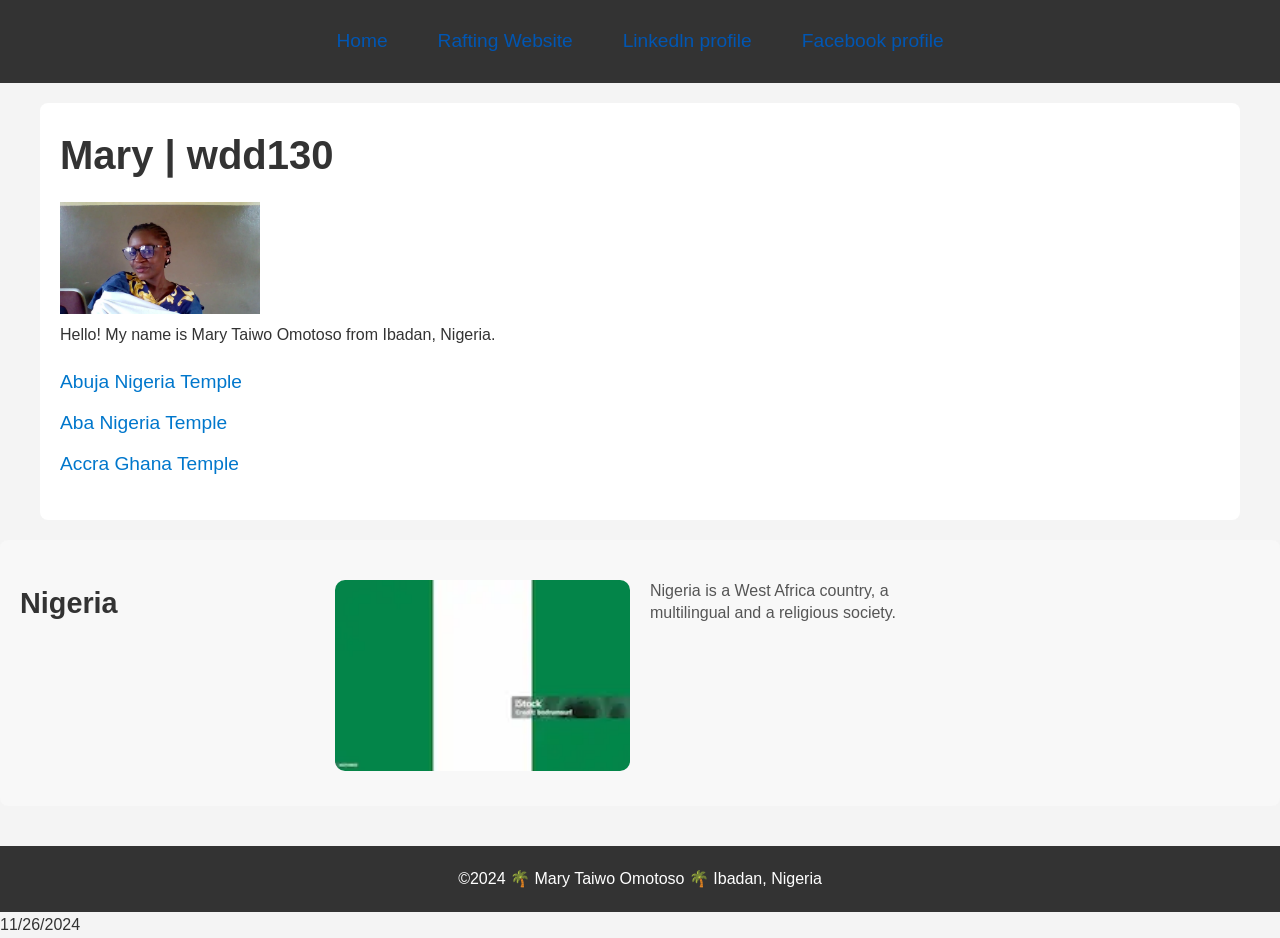
==== wwr/index.html @ 68b92054 "add html to the file" ====
<!DOCTYPE html>
<html lang="en-US">
  <head>
    <meta charset="utf-8">
    <meta name="viewport" content="width=device-width,initial-scale=1.0">
    <title>Mary Taiwo Omotoso WDD 130</title>
    <meta name="Description" content="Wdd 130 - Web Frontend Development Mary Taiwo Omotoso course assignment">
    <meta name="author" content="Mary Taiwo Omotoso">
    <link rel="stylesheet" href="styles/styles.css">
  </head>
  <body>
    <header>
        <nav>
            <a href="#">Home</a>
            <a href="wwr/index.html" target="_blank">Rafting Website</a>
            <a href="www.linkedin.com/in/mary-taiwo-omotoso-859a27259">Linkedln profile</a>
            <a href="https://facebook.com">Facebook profile</a>
          </nav> 
    </header>
    <main>
        <h1>Mary | wdd130</h1>
        <img src="./images/profile.webp" alt="Hello, my name is Mary Omotoso" width="200">
        <p>Hello! My name is Mary Taiwo Omotoso from Ibadan, Nigeria.</p>
        <ul class="box">
          <li><a href="https://www.churchofjesuschrist.org/temples/details/abuja-nigeria-temple" target="_blank">Abuja Nigeria Temple</a></li>
          <li><a href="https://www.churchofjesuschrist.org/temples/details/aba-nigeria-temple" target="_blank">Aba Nigeria Temple</a></li>
          <li><a href="https://www.churchofjesuschrist.org/temples/details/accra-ghana-temple" target="_blank">Accra Ghana Temple</a></li>
        </ul>
        <div class="gird">
      </main>
    <aside class="box">
      <div class="grid">
      <h2> Nigeria</h2>
      <img src="./images/national_flag.webp" alt="Nigeria Flag">
      <p>Nigeria is a West Africa country, a multilingual and a religious society.</p>
    </aside>
    <footer>
        <p>©️2024 🌴 Mary Taiwo Omotoso 🌴 Ibadan, Nigeria</p>
    </footer>
  </body>
  11/26/2024
</html>
---- wwr/styles/styles.css ----
/* General Styles */
* {
  margin: 0;
  padding: 0;
  box-sizing: border-box;
}

body {
  font-family: 'Arial', sans-serif;
  background-color: #f4f4f4;
  color: #333;
  line-height: 1.6;
}

a {
  text-decoration: none;
  color: #0056b3;
  transition: color 0.3s ease;
}

a:hover {
  color: #ff6347;
}

/* Header Styles */
header {
  background-color: #333;
  color: #fff;
  padding: 1rem 0;
  text-align: center;
}

nav {
  display: flex;
  justify-content: center;
  gap: 20px;
}

nav a {
  font-size: 1.2rem;
  padding: 10px 15px;
}

nav a:hover {
  background-color: #444;
  border-radius: 5px;
}

/* Main Content Styles */
main {
  max-width: 1200px;
  margin: 20px auto;
  padding: 20px;
  background-color: #fff;
  border-radius: 8px;
}

h1 {
  font-size: 2.5rem;
  margin-bottom: 15px;
}

.h1 img {
  width: 200px;
  height: 150px;
  border-radius: 50%;
  position: relative;
}

ul.box {
  list-style-type: none;
  margin: 20px 0;
}

ul.box li {
  margin: 10px 0;
}

ul.box li a {
  color: #0077cc;
  font-size: 1.2rem;
  transition: color 0.3s ease;
}

ul.box li a:hover {
  color: #ff6347;
}

/* Grid Layout */
.gird, .grid {
  display: grid;
  grid-template-columns: repeat(auto-fill, minmax(250px, 1fr));
  gap: 20px;
  margin-top: 20px;
}

aside {
  background-color: #f8f8f8;
  padding: 20px;
  border-radius: 8px;
}

aside h2 {
  font-size: 1.8rem;
  margin-bottom: 10px;
}

aside img {
  width: 100%;
  border-radius: 10px;
  margin-bottom: 15px;
}

aside p {
  font-size: 1rem;
  line-height: 1.4;
  color: #555;
}

/* Footer Styles */
footer {
  text-align: center;
  padding: 10px;
  background-color: #333;
  color: white;
  margin-top: 40px;
}

footer p {
  font-size: 1rem;
  margin: 10px 0;
}

/* Responsive Styles */
@media screen and (max-width: 768px) {
  nav {
    flex-direction: column;
    gap: 10px;
  }

  .gird, .grid {
    grid-template-columns: 1fr;
  }

  main {
    padding: 15px;
  }
}
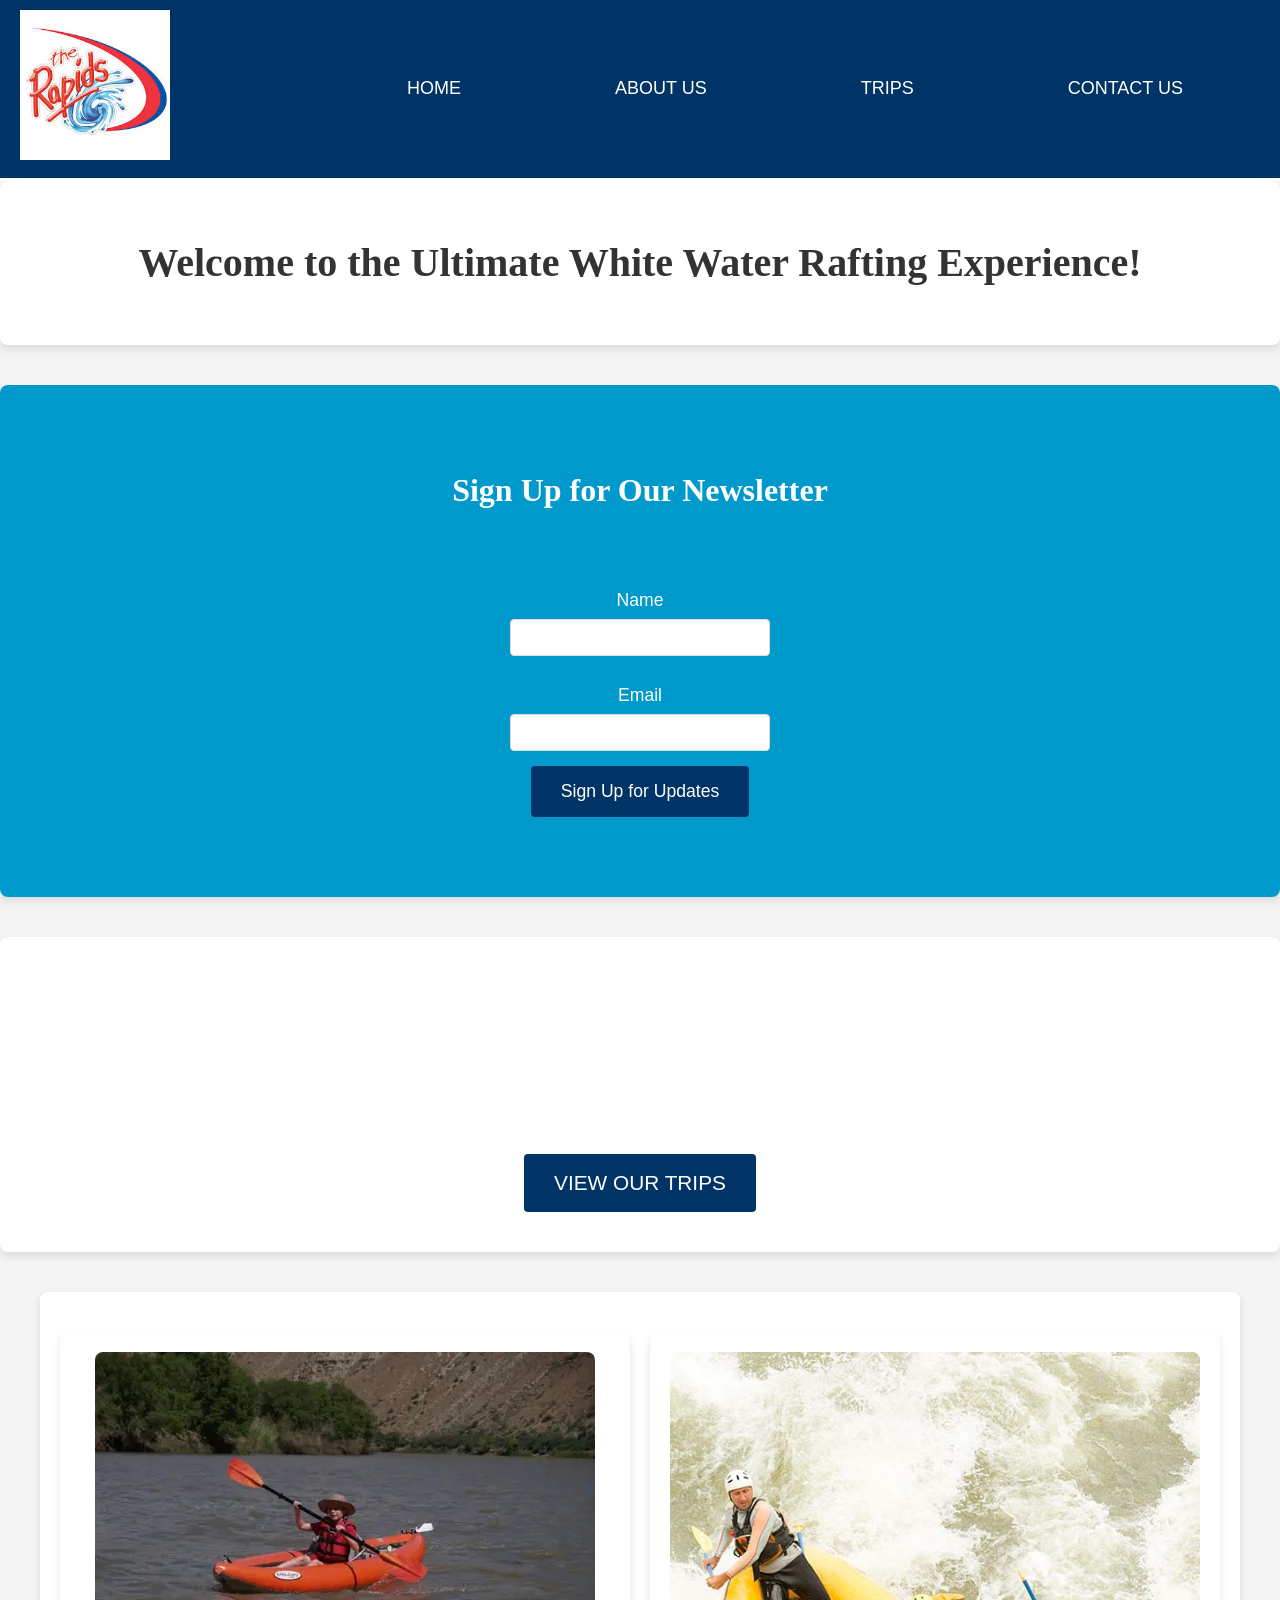
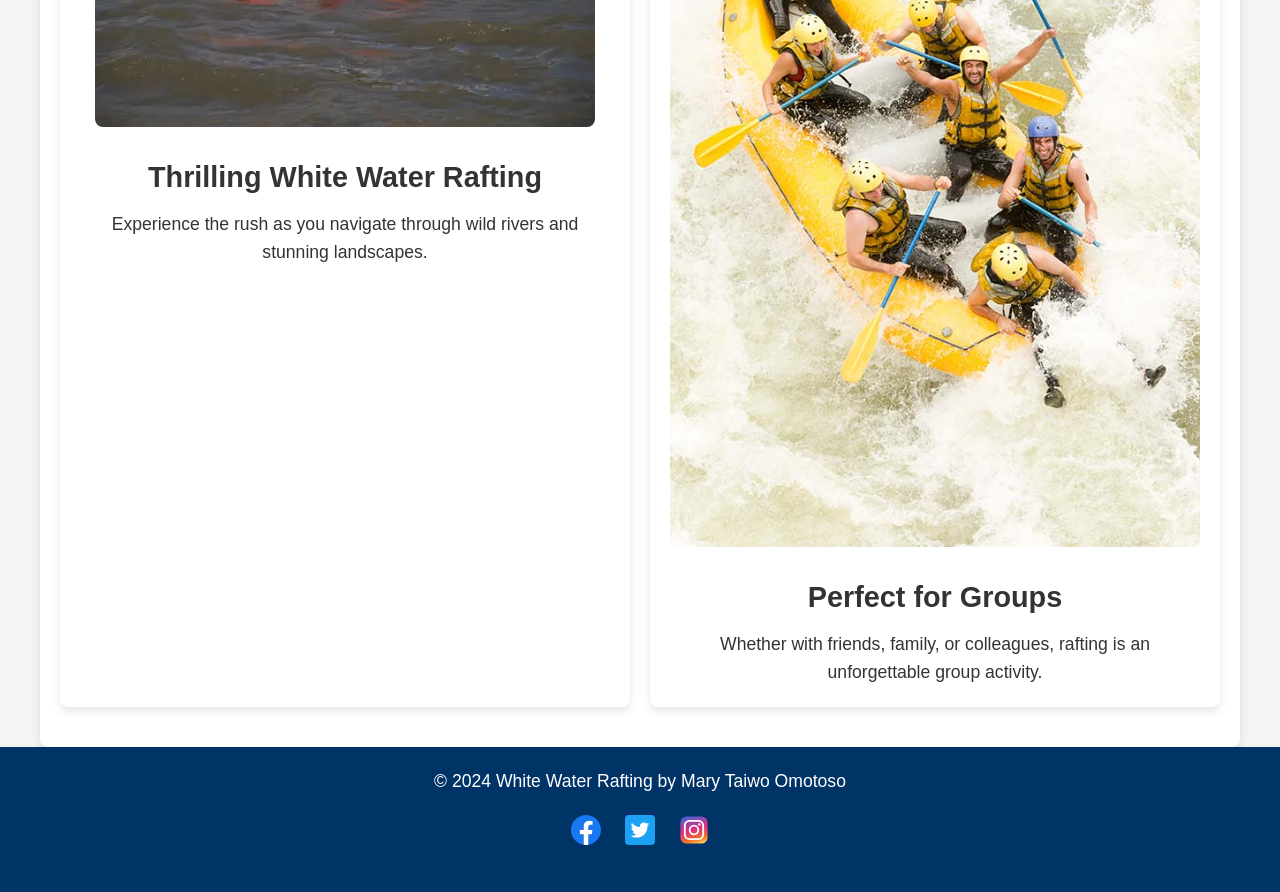
==== commit 6d666e99: "New_website" ====
--- a/wwr/index.html
+++ b/wwr/index.html
@@ -1,42 +1,81 @@
-<!DOCTYPE html>
+<!DOCTYPE html> 
 <html lang="en-US">
   <head>
     <meta charset="utf-8">
     <meta name="viewport" content="width=device-width,initial-scale=1.0">
-    <title>Mary Taiwo Omotoso WDD 130</title>
-    <meta name="Description" content="Wdd 130 - Web Frontend Development Mary Taiwo Omotoso course assignment">
+    <title>White Water Rafting - Adventure Awaits</title>
+    <meta name="description" content="Experience thrilling white water rafting trips with our expert guides. Explore the best rafting adventures.">
     <meta name="author" content="Mary Taiwo Omotoso">
-    <link rel="stylesheet" href="styles/styles.css">
+    <link rel="stylesheet" href="styles/all.css">
   </head>
   <body>
     <header>
-        <nav>
-            <a href="#">Home</a>
-            <a href="wwr/index.html" target="_blank">Rafting Website</a>
-            <a href="www.linkedin.com/in/mary-taiwo-omotoso-859a27259">Linkedln profile</a>
-            <a href="https://facebook.com">Facebook profile</a>
-          </nav> 
+      <div class="logo">
+        <img src="./images/Rapids_logo.jpg" alt="Rapids Logo" >
+      </div>
+      <nav>
+        <ul class="navigation">
+          <li><a href="index.html">Home</a></li>
+          <li><a href="about.html">About Us</a></li>
+          <li><a href="trips.html">Trips</a></li>
+          <li><a href="contact.html">Contact Us</a></li>
+        </ul>
+      </nav>
     </header>
-    <main>
-        <h1>Mary | wdd130</h1>
-        <img src="./images/profile.webp" alt="Hello, my name is Mary Omotoso" width="200">
-        <p>Hello! My name is Mary Taiwo Omotoso from Ibadan, Nigeria.</p>
-        <ul class="box">
-          <li><a href="https://www.churchofjesuschrist.org/temples/details/abuja-nigeria-temple" target="_blank">Abuja Nigeria Temple</a></li>
-          <li><a href="https://www.churchofjesuschrist.org/temples/details/aba-nigeria-temple" target="_blank">Aba Nigeria Temple</a></li>
-          <li><a href="https://www.churchofjesuschrist.org/temples/details/accra-ghana-temple" target="_blank">Accra Ghana Temple</a></li>
-        </ul>
-        <div class="gird">
-      </main>
-    <aside class="box">
-      <div class="grid">
-      <h2> Nigeria</h2>
-      <img src="./images/national_flag.webp" alt="Nigeria Flag">
-      <p>Nigeria is a West Africa country, a multilingual and a religious society.</p>
-    </aside>
+
+    <!-- Hero Section -->
+    <section class="hero">
+      <h1>Welcome to the Ultimate White Water Rafting Experience!</h1>
+    </section>
+
+    <!-- Newsletter Sign-Up Form -->
+    <section class="newsletter">
+      <h2>Sign Up for Our Newsletter</h2>
+      <form class="newsletter">
+        <label for="name">Name</label>
+        <input type="text" id="name" name="name" required>
+    
+        <label for="email">Email</label>
+        <input type="email" id="email" name="email" required>
+    
+        <button type="submit">Sign Up for Updates</button>
+    </form>
+    
+    </section>
+
+    <!-- Call to Action -->
+    <section class="cta">
+      <h2>Ready for the Adventure of a Lifetime?</h2>
+      <p>Explore our rafting trips and start your adventure today!</p>
+      <a href="trips.html" class="cta-link">View Our Trips</a>
+    </section>
+
+    <section class="grid-container">
+      <div class="grid-item">
+        <img src="./images/hero_image.webp" alt="Rafting Adventure">
+        <h3>Thrilling White Water Rafting</h3>
+        <p>Experience the rush as you navigate through wild rivers and stunning landscapes.</p>
+      </div>
+      <div class="grid-item">
+        <img src="./images/rafting56_600.jpg" alt="Group Rafting">
+        <h3>Perfect for Groups</h3>
+        <p>Whether with friends, family, or colleagues, rafting is an unforgettable group activity.</p>
+      </div>
+    </section>
+
     <footer>
-        <p>©️2024 🌴 Mary Taiwo Omotoso 🌴 Ibadan, Nigeria</p>
+        <p>&copy; 2024 White Water Rafting by Mary Taiwo Omotoso</p>
+        <nav class="social_links">
+          <a href="https://www.facebook.com/">
+            <img src="./images/facebook.svg" alt="Facebook logo" >
+          </a>
+          <a href="https://twitter.com">
+            <img src="./images/twitter.svg" alt="Twitter logo" >
+          </a>
+          <a href="https://instagram.com">
+            <img src="./images/instagram.svg" alt="Instagram logo" >
+          </a>
+        </nav>
     </footer>
   </body>
-  11/26/2024
 </html>
--- a/wwr/styles/all.css
+++ b/wwr/styles/all.css
@@ -0,0 +1,501 @@
+/* General Reset */
+* {
+    --primary-color: #9653c0;
+    --secondary-color: #68CDDD;
+    --accent1-color: #4CAF50;
+    --accent2-color: #f4f2f2;
+    --background-color: #ee8244;
+    --heading-font: 'Merriweather', sans-serif;
+    --body-font: 'Roboto', sans-serif;
+    margin: 0;
+    padding: 0;
+    box-sizing: border-box;
+  }
+  
+  
+  body {
+    font-family: 'Roboto', sans-serif;
+    line-height: 1.6;
+    background-color: #f4f4f4;
+    color: #333;
+  }
+  
+  h1, h2 {
+    font-family: 'Merriweather', serif;
+  }
+  
+  a {
+    text-decoration: none;
+    color: inherit;
+  }
+  
+  header {
+    background-color: #003366;
+    color: white;
+    padding: 10px 20px;
+    display: flex;
+    justify-content: space-between;
+    align-items: center;
+    border-bottom: 3px solid #fff; /* Optional: Adds a bottom border for separation */
+  }
+  
+  header .logo {
+    flex: 1;
+  }
+  
+  header .logo img {
+    max-width: 150px;
+    height: auto;
+  }
+  
+  nav {
+    flex: 3; /* Adjusted to allow nav items to take up more space */
+  }
+  
+  nav .navigation {
+    display: flex;
+    justify-content: space-around;
+    list-style-type: none;
+  }
+  
+  nav .navigation li {
+    margin: 0 15px;
+  }
+  
+  nav .navigation a {
+    color: white;
+    font-size: 18px;
+    text-transform: uppercase;
+    padding: 5px 10px;
+  }
+  
+  nav .navigation a:hover {
+    background-color: #005199; /* Slightly darker hover effect */
+    border-radius: 4px;
+  }
+  
+  .hero img {
+    width: 100%;
+    height: auto;
+    display: block;
+  }
+
+  /* index page styling */
+  .newsletter {
+    background-color: #0099cc;
+    color: white;
+    padding: 40px 20px;
+    text-align: center;
+  }
+  
+  .newsletter h2 {
+    font-size: 2em;
+    margin-bottom: 20px;
+  }
+  
+  .newsletter form {
+    max-width: 300px;
+    margin: 0 auto;
+  }
+  
+  .newsletter label {
+    display: block;
+    margin: 10px 0 5px;
+    font-size: 1.1em;
+  }
+  
+  .newsletter input[type="text"],
+  .newsletter input[type="email"] {
+    width: 100%;
+    padding: 10px;
+    margin-bottom: 15px;
+    border: 1px solid #ddd;
+    border-radius: 4px;
+  }
+  
+  .newsletter button {
+    background-color: #003366;
+    color: white;
+    border: none;
+    padding: 15px 30px;
+    cursor: pointer;
+    font-size: 1.1em;
+    border-radius: 4px;
+  }
+  
+  .newsletter button:hover {
+    background-color: #002244;
+  }
+  
+  .cta {
+    color: white;
+    padding: 40px 20px;
+    text-align: center;
+  }
+  
+  .cta h2 {
+    font-size: 2.5em;
+    margin-bottom: 20px;
+  }
+  
+  .cta p {
+    font-size: 1.3em;
+    margin-bottom: 20px;
+  }
+  
+  .cta .cta-link {
+    font-size: 1.3em;
+    padding: 12px 30px;
+    background-color: #003366;
+    color: white;
+    border-radius: 4px;
+    display: inline-block;
+    text-transform: uppercase;
+  }
+  
+  .cta .cta-link:hover {
+    background-color: #002244;
+  }
+  
+  .grid-container {
+    display: grid;
+    grid-template-columns: repeat(auto-fit, minmax(300px, 1fr));
+    gap: 20px;
+    padding: 40px 20px;
+    max-width: 1200px;
+    margin: 0 auto;
+  }
+  
+  .grid-item {
+    background-color: white;
+    padding: 20px;
+    box-shadow: 0 4px 8px rgba(0, 0, 0, 0.1);
+    text-align: center;
+    border-radius: 8px;
+  }
+  
+  .grid-item img {
+    max-width: 100%;
+    height: auto;
+    border-radius: 8px;
+    margin-bottom: 20px;
+  }
+  
+  .grid-item h3 {
+    font-size: 1.8em;
+    margin-bottom: 10px;
+  }
+  
+  .grid-item p {
+    font-size: 1.1em;
+  }
+  /* end of index page styling */
+
+  /*about us page styling */
+  .about-main {
+    padding: 20px;
+  }
+  
+  h1 {
+    font-size: 2.5em;
+    margin: 30px 0;
+    text-align: center;
+  }
+  
+  article {
+    display: flex;
+    flex-wrap: wrap;
+    justify-content: space-between;
+    margin-bottom: 40px;
+  }
+  
+  article img {
+    width: 40%;
+    border-radius: 8px;
+    margin-right: 20px;
+  }
+  
+  article p {
+    width: 55%;
+    font-size: 1.1em;
+    line-height: 1.6;
+  }
+  
+  h2 {
+    font-size: 2.2em;
+    margin: 40px 0 20px;
+    text-align: center;
+  }
+  
+  section {
+    padding: 20px;
+    background-color: white;
+    margin-bottom: 40px;
+    border-radius: 8px;
+    box-shadow: 0 4px 8px rgba(0, 0, 0, 0.1);
+  }
+  
+  .flex {
+    display: flex;
+    flex-wrap: wrap;
+    justify-content: space-around;
+  }
+  
+  figure {
+    width: 30%;
+    margin: 10px;
+    text-align: center;
+  }
+  
+  figure img {
+    width: 100%;
+    height: auto;
+    border-radius: 8px;
+    margin-bottom: 10px;
+  }
+  
+  figcaption {
+    font-size: 1.1em;
+    font-weight: bold;
+  }
+  /* end of about us page styling */
+
+   /* Layout for the trips main */
+/* Set up the main element to be a 3-column grid */
+.trips-main {
+    display: grid;
+    grid-template-columns: repeat(3, 1fr); /* 3 equal columns */
+    gap: 20px; /* Space between grid items */
+    padding: 20px; /* Padding around the entire grid */
+}
+
+  /* Styling each trip info section */
+.trip-info {
+    background-color: #f9f9f9;
+    border-radius: 8px;
+    box-shadow: 0 4px 6px rgba(48, 20, 229, 0.1);
+    padding: 20px;
+    text-align: center;
+}
+
+.trip-info img {
+    width: 100%; /* Ensure the images fill the container */
+    height: auto;
+    border-radius: 8px;
+}
+
+.trip-info h2 {
+    font-size: 1.5rem;
+    margin-bottom: 15px;
+    color: #333;
+}
+
+.trip-info p {
+    font-size: 1rem;
+    color: #555;
+}
+ /* Table Styling (For trips) */
+table {
+    width: 100%;
+    border-collapse: collapse;
+    margin-top: 30px;
+}
+
+table th,
+table td {
+    padding: 12px 15px;
+    text-align: left;
+    border: 1px solid #ddd;
+}
+
+table th {
+    background-color: #2E8B57; /* Green header */
+    color: #fff;
+}
+
+table td {
+    background-color: #f9f9f9;
+}
+
+table tr:nth-child(even) {
+    background-color: #f1f1f1;
+}
+
+table a {
+    color: #FFD700; /* Gold color for links */
+    text-decoration: none;
+}
+
+table a:hover {
+    color: #FF8C00;
+}
+/* end of trips page styling */
+
+
+  /* Main Contact Section */
+  .contact-main {
+    padding: 20px;
+    max-width: 1100px;
+    margin: 0 auto;
+  }
+  
+  .contact-info {
+    background-color: white;
+    padding: 20px;
+    border-radius: 8px;
+    box-shadow: 0 2px 4px rgba(0, 0, 0, 0.1);
+  }
+  
+  .contact-info h2 {
+    margin-top: 0;
+  }
+  
+  .contact-info p {
+    font-size: 1.1em;
+    margin-bottom: 20px;
+  }
+  
+  .company-details {
+    margin-bottom: 30px;
+  }
+  
+  .company-details address {
+    font-style: normal;
+  }
+  
+  .company-details address p {
+    margin: 10px 0;
+  }
+  
+  .google-map iframe {
+    width: 100%;
+    height: 450px;
+    border: 0;
+    border-radius: 8px;
+  }
+  
+  .employee-profile {
+    display: flex;
+    justify-content: space-between;
+    gap: 20px;
+    margin-top: 40px;
+  }
+  
+  .employee {
+    text-align: center;
+  }
+  
+  .employee img {
+    width: 100px;
+    height: 100px;
+    object-fit: cover;
+    border-radius: 50%;
+    margin-bottom: 10px;
+  }
+  
+  .employee h4 {
+    font-size: 1.1em;
+    color: #333;
+  }
+  
+  .contact-form {
+    background-color: white;
+    padding: 20px;
+    border-radius: 8px;
+    box-shadow: 0 2px 4px rgba(0, 0, 0, 0.1);
+    margin-top: 40px;
+  }
+  
+  .contact-form h3 {
+    margin-top: 0;
+  }
+  
+  .contact-form label {
+    display: block;
+    margin: 10px 0 5px;
+    font-weight: bold;
+  }
+  
+  .contact-form input, .contact-form textarea {
+    width: 100%;
+    padding: 10px;
+    border: 1px solid #ccc;
+    border-radius: 4px;
+  }
+  
+  .contact-form .radio-group {
+    display: flex;
+    gap: 20px;
+    margin-bottom: 20px;
+  }
+  
+  .contact-form .radio-group label {
+    display: flex;
+    align-items: center;
+    font-weight: normal;
+  }
+  
+  .contact-form button {
+    background-color: #003366;
+    color: white;
+    padding: 10px 20px;
+    border: none;
+    border-radius: 4px;
+    font-size: 1.1em;
+    cursor: pointer;
+    transition: background-color 0.3s ease;
+  }
+  
+  .contact-form button:hover {
+    background-color: #005599;
+  }
+
+  /* end of contact us page styling */
+  footer {
+    background-color: #003366;
+    color: white;
+    text-align: center;
+    padding: 20px;
+  }
+  
+  footer p {
+    font-size: 1.1em;
+    margin-bottom: 10px;
+  }
+  
+  footer .social_links {
+    margin: 20px 0;
+  }
+  
+  footer .social_links a {
+    margin: 0 10px;
+  }
+  
+  footer .social_links img {
+    width: 30px;
+    height: 30px;
+  }
+  
+  @media (max-width: 768px) {
+    article img {
+      width: 100%;
+      margin-bottom: 20px;
+    }
+  
+    article p {
+      width: 100%;
+    }
+  
+    figure {
+      width: 45%;
+    }
+  
+    h1 {
+      font-size: 2em;
+    }
+  
+    h2 {
+      font-size: 1.8em;
+    }
+  }
+  
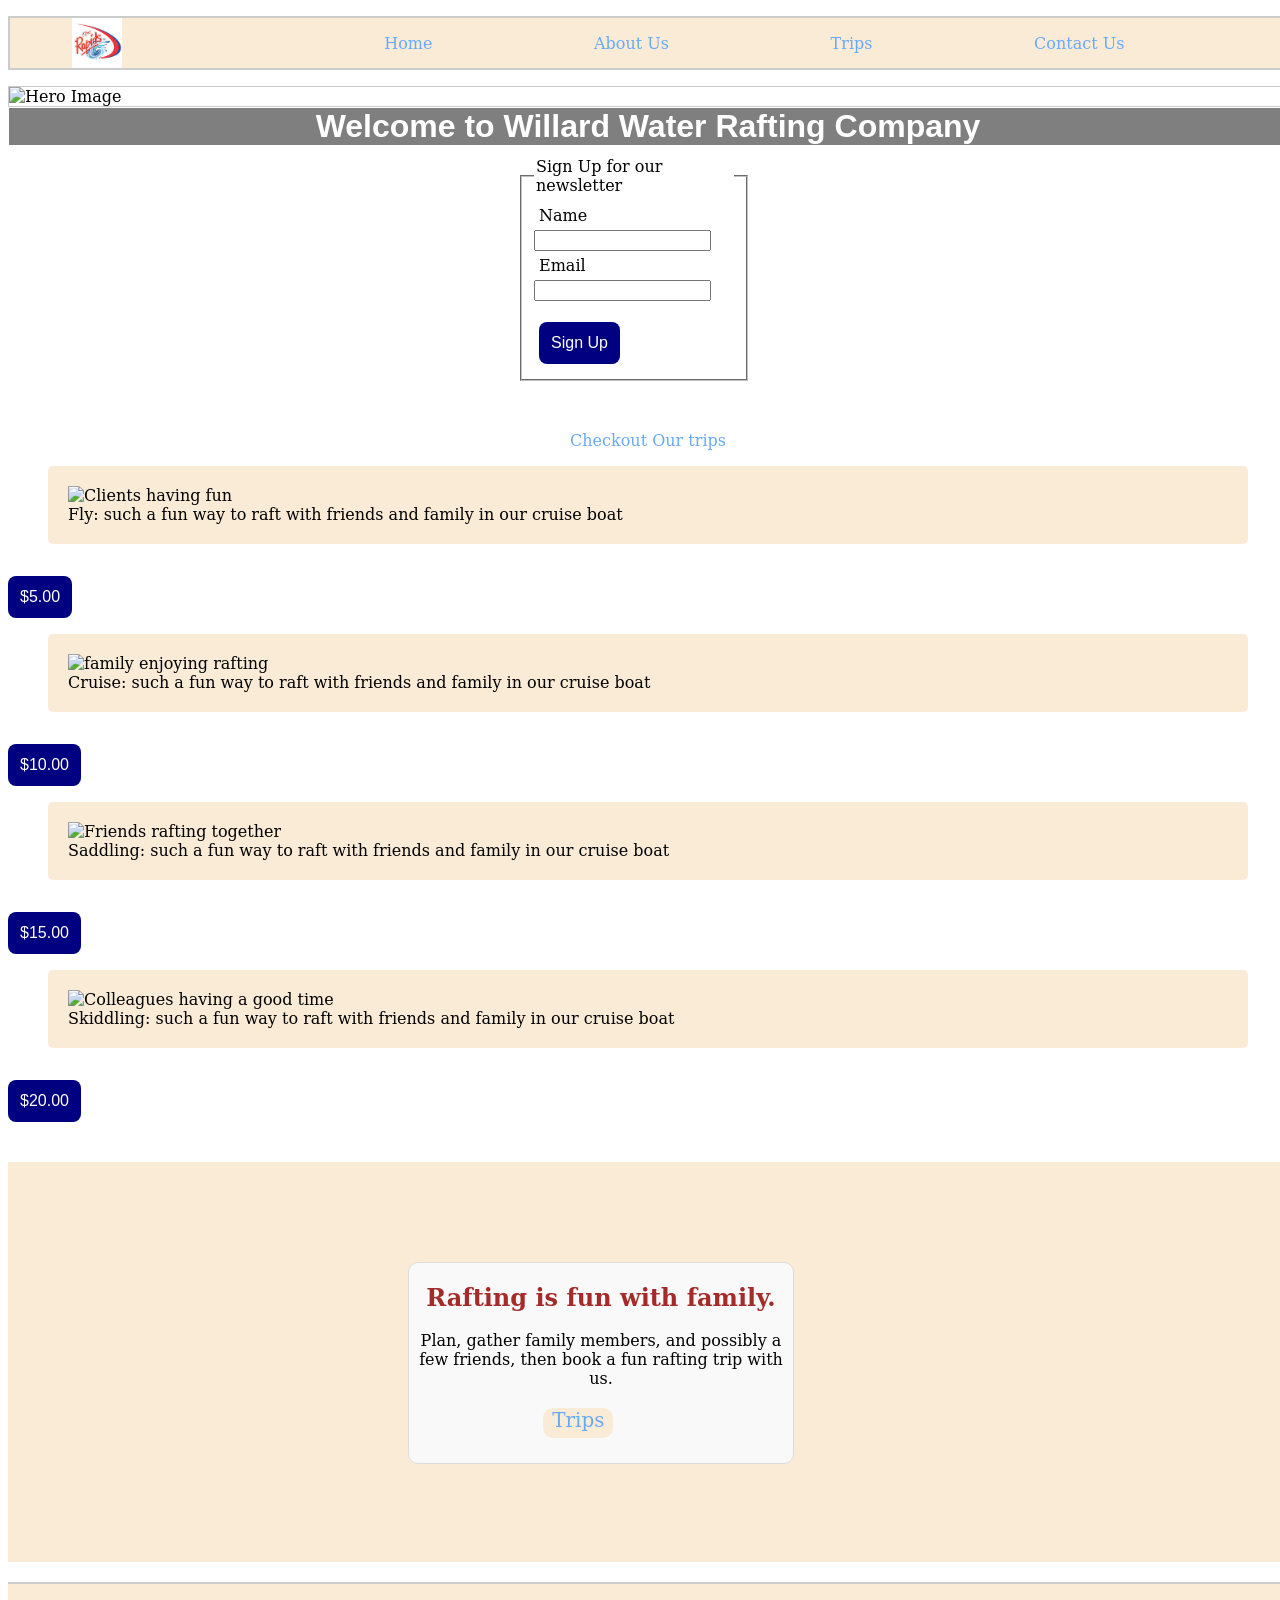
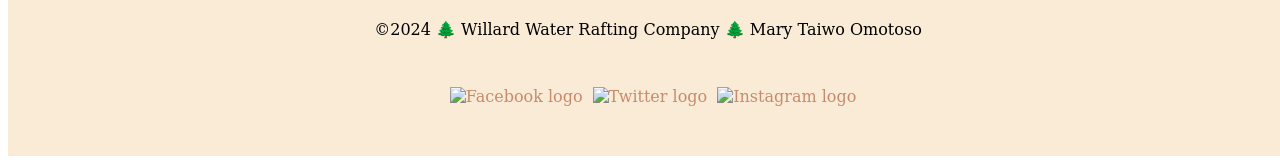
==== commit ab68fa25: "folder_renaming" ====
--- a/wwr/index.html
+++ b/wwr/index.html
@@ -1,81 +1,99 @@
-<!DOCTYPE html> 
-<html lang="en-US">
-  <head>
-    <meta charset="utf-8">
-    <meta name="viewport" content="width=device-width,initial-scale=1.0">
-    <title>White Water Rafting - Adventure Awaits</title>
-    <meta name="description" content="Experience thrilling white water rafting trips with our expert guides. Explore the best rafting adventures.">
+<!DOCTYPE html>
+<html lang="en">
+<head>
+    <meta charset="UTF-8">
+    <meta name="viewport" content="width=device-width, initial-scale=1.0">
+    <meta name="description" content="A white water rafting company about page">
     <meta name="author" content="Mary Taiwo Omotoso">
-    <link rel="stylesheet" href="styles/all.css">
-  </head>
-  <body>
+    <title>Home - Willard Water Rafting Company</title>
+    <link rel="stylesheet" href="styles/rafting.css">
+</head>
+<body>
     <header>
-      <div class="logo">
-        <img src="./images/Rapids_logo.jpg" alt="Rapids Logo" >
-      </div>
-      <nav>
-        <ul class="navigation">
-          <li><a href="index.html">Home</a></li>
-          <li><a href="about.html">About Us</a></li>
-          <li><a href="trips.html">Trips</a></li>
-          <li><a href="contact.html">Contact Us</a></li>
-        </ul>
-      </nav>
+        <img src="../images/Rapids_logo.jpg" alt="Logo">
+        <nav>
+            <a href="index.html">Home</a>
+            <a href="about.html">About Us</a>
+            <a href="trips.html">Trips</a>
+            <a href="contact.html">Contact Us</a>
+        </nav>
     </header>
+    <main>
+        <div class="hero">
+            <img src="../images/hero_image.webp" alt="Hero Image">
+            <h1>Welcome to Willard Water Rafting Company</h1>
+        </div>
+        
+        <form onsubmit="showMessage(); return false;">
+            <div class="signup">
+                <fieldset>
+                    <legend>Sign Up for our newsletter</legend>
+                    <div class="form-item column2"> 
+                        <label for="name">Name</label>
+                        <Input type="text" id="name" name="fullname">
+                    </div>
+                    <div class="form-item column2"> 
+                        <label for="Email">Email</label> 
+                        <input type="email" id="Email" name="Email">
+                    </div>
+                    <label><button type="submit" id="submit">Sign Up</button></label>
+                </fieldset>
+            </div>
+        </form> 
+    
+        <div class="explore">
+            <a href="trips.html">Checkout Our trips</a>
+        </div>
+        <div class="action">
+            <figure>
+                <img src="../images/rafting56_600.jpg" alt="Clients having fun" width="200">
+                <figcaption>Fly: such a fun way to raft with friends and family in our cruise boat</figcaption>
+            </figure>
+            <div class="price"><button>$5.00</button></div>
+        
+            <figure>
+                <img src="../images/fabrizio-coco-mlzgzXyBdeM-unsplash.webp" alt="family enjoying rafting" width="200">
+                <figcaption>Cruise: such a fun way to raft with friends and family in our cruise boat</figcaption>
+            </figure>
+            <div class="price"><button>$10.00</button></div>
+        
+            <figure>
+                <img src="../images/ultimate_trill.webp" alt="Friends rafting together" width="200">
+                <figcaption>Saddling: such a fun way to raft with friends and family in our cruise boat</figcaption>
+            </figure>
+            <div class="price"><button>$15.00</button></div>
+        
+            <figure>
+                <img src="../images/employee_image.webp" alt="Colleagues having a good time" width="200">
+                <figcaption>Skiddling: such a fun way to raft with friends and family in our cruise boat</figcaption>
+            </figure>
+            <div class="price"><button>$20.00</button></div>
+        </div>
 
-    <!-- Hero Section -->
-    <section class="hero">
-      <h1>Welcome to the Ultimate White Water Rafting Experience!</h1>
-    </section>
-
-    <!-- Newsletter Sign-Up Form -->
-    <section class="newsletter">
-      <h2>Sign Up for Our Newsletter</h2>
-      <form class="newsletter">
-        <label for="name">Name</label>
-        <input type="text" id="name" name="name" required>
-    
-        <label for="email">Email</label>
-        <input type="email" id="email" name="email" required>
-    
-        <button type="submit">Sign Up for Updates</button>
-    </form>
-    
-    </section>
-
-    <!-- Call to Action -->
-    <section class="cta">
-      <h2>Ready for the Adventure of a Lifetime?</h2>
-      <p>Explore our rafting trips and start your adventure today!</p>
-      <a href="trips.html" class="cta-link">View Our Trips</a>
-    </section>
-
-    <section class="grid-container">
-      <div class="grid-item">
-        <img src="./images/hero_image.webp" alt="Rafting Adventure">
-        <h3>Thrilling White Water Rafting</h3>
-        <p>Experience the rush as you navigate through wild rivers and stunning landscapes.</p>
-      </div>
-      <div class="grid-item">
-        <img src="./images/rafting56_600.jpg" alt="Group Rafting">
-        <h3>Perfect for Groups</h3>
-        <p>Whether with friends, family, or colleagues, rafting is an unforgettable group activity.</p>
-      </div>
-    </section>
-
+        <div class="bottom-image">
+            <img src="../images/maxim-bogdanov-vfaNf404AaI-unsplash.webp" alt="">
+            <div class="text-field">
+                <h2>Rafting is fun with family.</h2>
+                <p>Plan, gather family members, and possibly a few friends, then book a fun rafting trip with us.</p>
+                <a href="trips.html">Trips</a>
+            </div>
+        </div>
+        
+    </main>
     <footer>
-        <p>&copy; 2024 White Water Rafting by Mary Taiwo Omotoso</p>
-        <nav class="social_links">
-          <a href="https://www.facebook.com/">
-            <img src="./images/facebook.svg" alt="Facebook logo" >
-          </a>
-          <a href="https://twitter.com">
-            <img src="./images/twitter.svg" alt="Twitter logo" >
-          </a>
-          <a href="https://instagram.com">
-            <img src="./images/instagram.svg" alt="Instagram logo" >
-          </a>
+        <p>&copy;2024 🌲 Willard Water Rafting Company 🌲 Mary Taiwo Omotoso</p>
+        <nav class="socialinks">
+            <a href="https://www.facebook.com/">
+                <img src="../images/facebook.svg" alt="Facebook logo" >
+              </a>
+              <a href="https://twitter.com">
+                <img src="../images/twitter.svg" alt="Twitter logo" >
+              </a>
+              <a href="https://instagram.com">
+                <img src="../images/instagram.svg" alt="Instagram logo" >
+              </a>
         </nav>
     </footer>
-  </body>
-</html>
+
+</body>
+</html>
--- a/wwr/styles/rafting.css
+++ b/wwr/styles/rafting.css
@@ -0,0 +1,476 @@
+@import url('https://fonts.googleapis.com/css2?family=Domine:wght@400..700&family=Roboto:ital,wght@0,100;0,300;0,400;0,500;0,700;0,900;1,100;1,300;1,400;1,500;1,700;1,900&family=Sevillana&display=swap');
+
+body {
+    font-family: var(--paragraph-font);
+    width: 100%;
+    box-sizing: border-box;
+}
+
+:root {
+    --primary-color: #c78b6c;
+    --secondary-color: #67AAF9;
+    --accent1-color: #614f4d;
+    --accent2-color: #C4E0F9;
+
+    --heading-font: 'Domine', 'serif';
+    --paragraph-font: 'Roboto', 'serif';
+}
+
+
+h1, h2 {
+    font-family: var(--heading-font);
+    color: brown;
+}
+
+a {
+    text-decoration: none;
+    color: var(--secondary-color);
+}
+.hero {
+    position: relative;
+    border: 1px solid #ccc;
+    margin: 1rem auto;
+}
+
+.hero img {
+    display: block;
+    width: 100%;
+    height: auto;
+}
+.hero article{
+    position: absolute;
+    top: 100px;
+    background: rgb(0, 0, 0, 0.5);
+    color: white;
+    width: 90%;
+    margin: 0 auto;
+    left: 5%;
+}
+
+.hero article img {
+    width: 200px;
+    float: right; 
+}
+
+.hero h1 {
+    position: absolute;
+    top: 0;
+    background: rgb(0, 0, 0, 0.5);
+    color: white;
+    width: 100%;
+    text-align: center;
+}
+
+section p {
+    font-size: 15px;
+    color: black;
+}
+
+
+header {
+	margin: 1rem auto;
+	display: grid;
+	grid-template-columns: 1fr 5fr;
+	align-items: center;
+	border: 2px solid #ccc;
+    background-color: antiquewhite;
+    height: fit-content;
+}
+
+header img {
+	margin: 0 0.25rem 0 2rem;
+	width: 50px;
+	height: auto;
+    padding-left: 30px;
+}
+
+h1 {
+	font-size: 2rem;
+	font-family: Acme, Arial, sans-serif;
+}
+
+header nav {
+    display: flex;
+    justify-content: space-evenly;
+}
+
+footer {
+    display: flex;
+    flex-direction: column;
+    align-items: center; /* Centers everything horizontally */
+    justify-content: center;
+    background-color: antiquewhite;
+    border-top: 2px solid #ccc;
+    padding: 20px 0;
+    margin-top: 20px;
+}
+
+footer p {
+    text-align: center; /* Ensures the text is centered */
+    margin-bottom: 20px; /* Space between text and social links */
+}
+
+.socialinks {
+    display: flex;
+    justify-content: center;
+    align-items: center;/* Centers the social link images */
+    margin-bottom: 20px; /* Space between social links and the wireframe link */
+}
+
+.socialinks img {
+    width: 30px;
+    height: 30px;
+    margin: 10px 0; /* Adds space between each social media icon */
+}
+
+footer .wireframe {
+    position: absolute; /* Positioned to the bottom left */
+    left: 0;
+    bottom: 10px;
+    padding-left: 20px;
+    font-size: 14px;
+}
+
+footer a {
+    color: var(--primary-color); /* You can change the link color */
+}
+
+footer a:hover {
+    text-decoration: underline;
+}
+
+section .adventure {
+    display: flex;
+    flex-direction: column;
+    margin: 0;
+    padding: 0;
+    /* border: 2px solid #ccc; */
+    margin: 1rem auto;
+}
+
+section figure {
+    display: flex;
+    justify-content: space-evenly;
+    flex-wrap: wrap; 
+    gap: 1px;
+    padding: 0;
+}
+
+section figure img {
+    flex: 1 1 200px;
+
+}
+
+section h2 {
+    width: 100%;
+    text-align: center;
+}
+
+section .history {
+    display: flex;
+    gap: 20px;
+    justify-content: space-evenly;
+    padding-bottom: 10px;
+    
+}
+
+section .history p {
+    padding: 0 50px;
+    box-sizing: border-box;
+    margin: 0;
+}
+
+/* End of About us page  */
+
+
+
+/* styling the contact page  */
+  
+.happy-employees {
+    display: flex;
+    justify-content: center; 
+    flex-wrap: wrap;
+}
+
+.happy-employees img {
+    display: flex;
+    justify-content: flex-end;
+    width: 150px;
+    height: 150px;
+    object-fit: cover;
+    border-radius: 70%;
+    
+}
+
+.happy-employees figcaption {
+    text-align: center;
+}
+
+.company-information  {
+    text-align: center;
+}
+
+.company-information p {
+    text-align: center;
+}
+
+.company-information iframe {
+    /* align-self: center; */
+    width: 70%;
+    margin: 0 auto;
+    /* margin-center: 5%; */
+}
+
+label{
+    display: block;
+    margin: 5px;
+    
+}
+
+fieldset {
+    margin-bottom: 50px;
+    max-width: 400px;
+    margin: auto;
+}
+
+.form-item {
+    margin: 5px 0;
+}
+
+figure{
+    border-radius: 5px;
+    background-color: antiquewhite;
+    padding: 20px;
+}
+
+.purpose {
+    font-weight: bold;
+}
+
+footer a {
+    text-decoration: none;
+    padding-left: 10px;
+    padding-top: 18px;
+}
+
+
+button {
+    margin-top: 1rem;
+    background-color: navy;
+    color: #fff;
+    border: none;
+    border-radius: .5rem;
+    padding: .75rem;
+    font-size: 1rem;
+}
+
+button:hover {
+    background-color: darkgreen;
+}
+
+/* End of contact us page */
+
+
+
+/* styling the trips page */
+
+.trips-hero {
+    position: relative;
+    /* border: 1px solid #ccc; */
+    margin: 1rem auto;
+}
+
+.trips-hero p {
+    text-align: center;
+}
+
+.trips-hero img { 
+    display: block;
+    width: 100%;
+    height: auto; 
+}
+
+.trips-hero h1 {
+    position: absolute;
+    top: 0;
+    background: rgb(0, 0, 0, 0.5);
+    color: white;
+    width: 100%;
+    text-align: center;
+}
+
+.trips {
+    display: flex;
+    justify-content: space-evenly;
+    text-align: center;
+    border-radius: 5px;
+    /* flex-wrap: wrap; */
+}
+
+.trips figure a {
+    background-color: skyblue;
+    text-align: center;
+    display: block;
+    height: 30px;
+    width: 90px;
+    font-size: 15px;
+    margin-left: 25%;
+    margin-top: 20px;
+    margin-bottom: 20px;
+    border-radius: 10px;
+}
+
+/* .trips img {
+display: flex;
+margin-top: 50px;
+max-width: 300px;
+border-radius: 5px;
+} */
+
+
+
+
+table {
+    border-collapse: collapse;
+    border: 2px solid rgb(140 140 140);
+    font-family: sans-serif;
+    font-size: 0.8rem;
+    letter-spacing: 1px;
+    width: 90%;
+    margin: 20px auto;
+    /* align-self: center; */
+  }
+  
+  .trips-table {
+    justify-self: center;
+  }
+
+
+  caption {
+    caption-side: bottom;
+    padding: 10px;
+    font-weight: bold;
+  }
+  
+  thead,
+  tfoot {
+    background-color: rgb(228 240 245);
+  }
+  
+  th,
+  td {
+    border: 1px solid rgb(160 160 160);
+    padding: 8px 10px;
+  }
+  
+  td:last-of-type {
+    text-align: center;
+  }
+  
+  tbody > tr:nth-of-type(even) {
+    background-color: rgb(237 238 242);
+  }
+  
+  tfoot th {
+    text-align: right;
+  }
+  
+  tfoot td {
+    font-weight: bold;
+  }
+  
+  /* End of the trips page  */
+
+
+
+  /* styling the home page  */
+
+  .action .booking {
+    display: flex;
+    justify-content: space-evenly; 
+    flex-wrap: wrap;
+    margin-top: 50px;
+    margin-bottom: 50px;
+  }
+
+  .action .booking img {
+    margin-top: 50px;
+    /* margin-bottom: 50px; */
+    max-width: 300px;
+    border-radius: 5px;
+  }
+
+  .action .booking figcaption {
+    text-align: center;
+  }
+
+  .action .booking .price {
+    text-align: center;
+    /* background-color: antiquewhite; */
+  }
+
+  .explore {
+    text-align: center;
+    margin-top: 50px;
+  }
+
+  .signup fieldset {
+    margin-top: 50px;
+    margin-left: 40%;
+    max-width: 200px;
+    /* margin-right: 30px; */
+    justify-self: auto;
+    /* background-color: #eee; */
+  }
+
+  .booking figcaption {
+    width: 200px;
+    text-align: center;
+  }
+
+  .bottom-image {
+    position: relative;
+    width: 100%;
+    height: 400px;
+    background-color: antiquewhite;
+    margin-top: 40px;
+    margin-bottom: 20px;
+  }
+
+  .bottom-image .text-field {
+    width: 30%;
+    height: 200px;
+    position: absolute;
+    top: 100px;
+    left: 400px;
+    background-color: #f9f9f9;
+    border: 1px solid #ddd;
+    border-radius: 10px;
+  }
+
+  .bottom-image .text-field h2{
+    text-align: center;
+}
+
+.bottom-image img {
+    position: absolute;
+    margin-left: 30px;
+    top: 12px;
+}
+
+.bottom-image .text-field a {
+    background-color: antiquewhite;
+    text-align: center;
+    display: block;
+    height: 30px;
+    width: 70px;
+    font-size: 20px;
+    margin-left: 35%;
+    margin-top: 20px;
+    margin-bottom: 20px;
+    border-radius: 10px;
+}
+
+.bottom-image .text-field p{
+    text-align: center;
+}
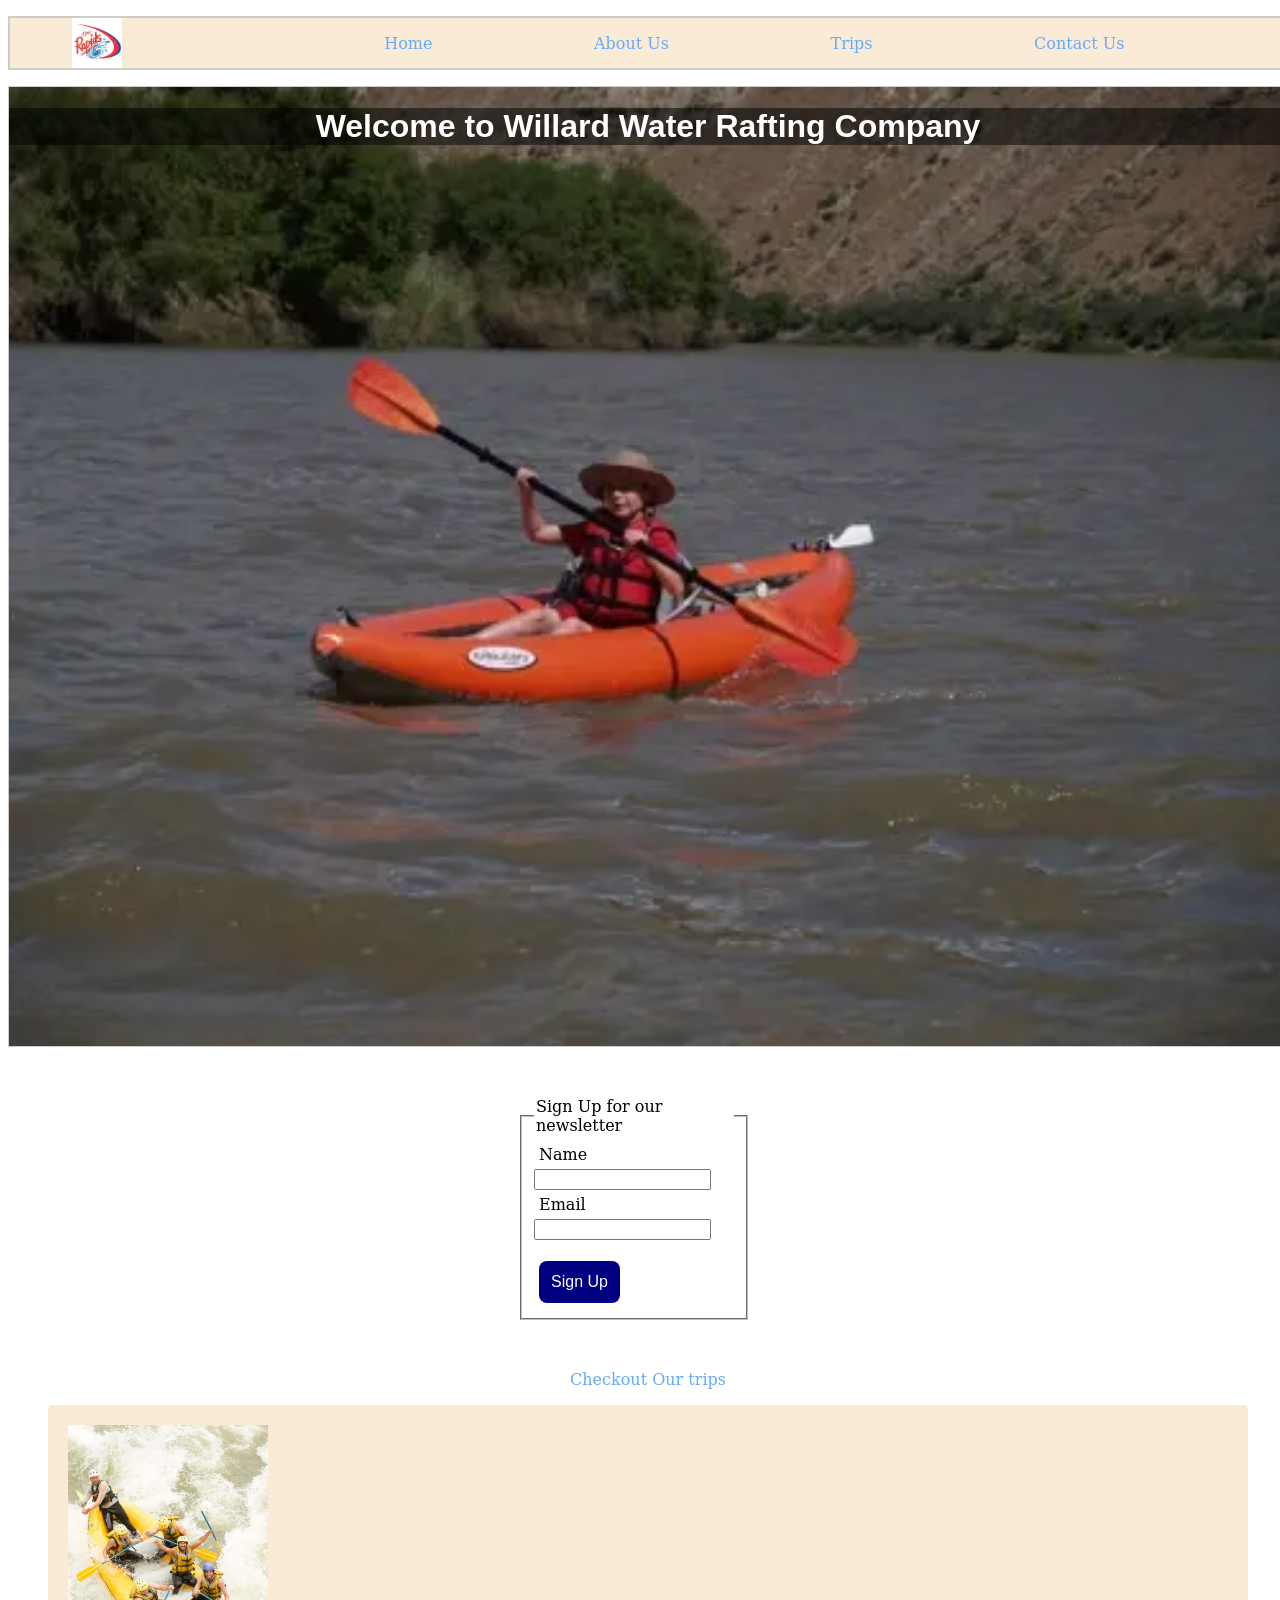
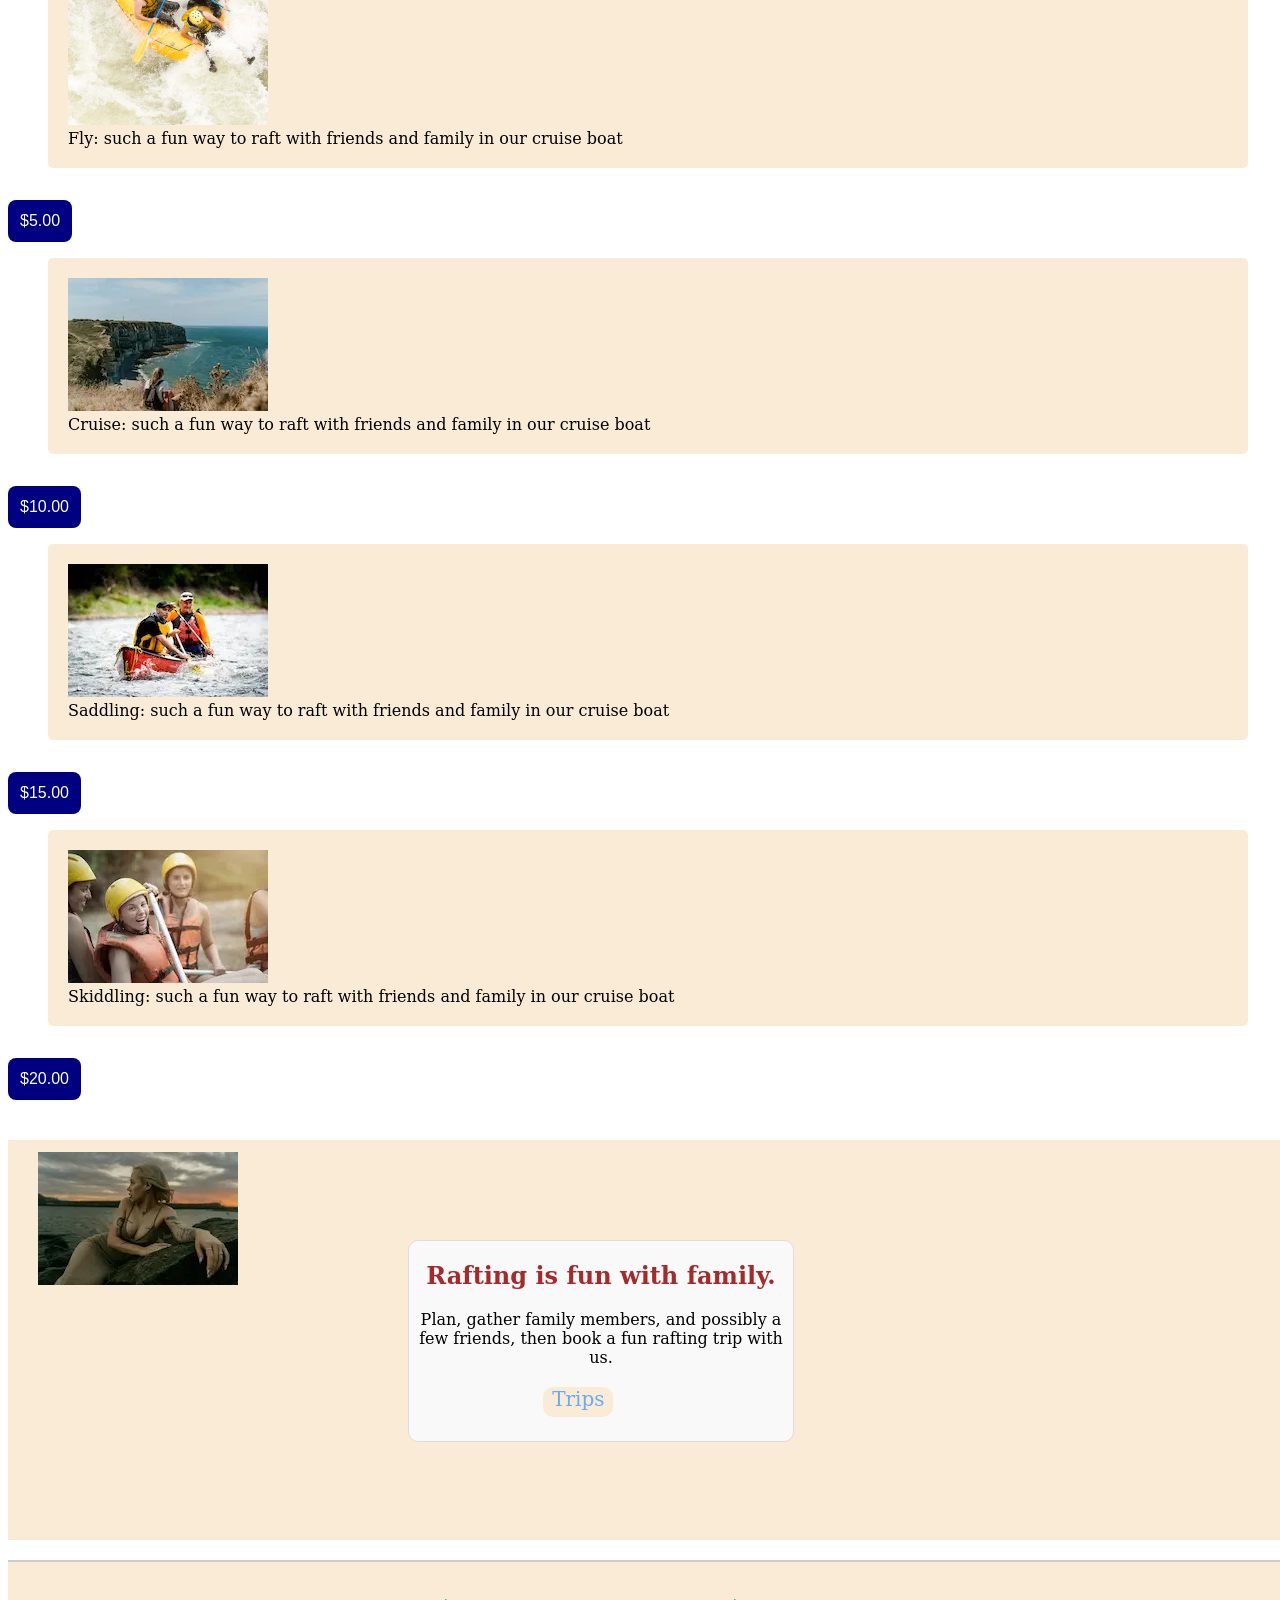
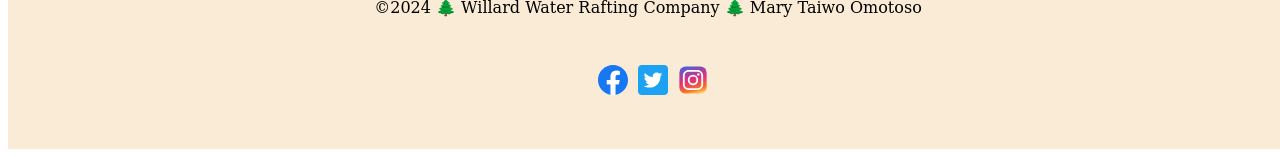
==== commit e6fee443: "images" ====
--- a/wwr/index.html
+++ b/wwr/index.html
@@ -10,7 +10,7 @@
 </head>
 <body>
     <header>
-        <img src="../images/Rapids_logo.jpg" alt="Logo">
+        <img src="./images/Rapids_logo.jpg" alt="Logo">
         <nav>
             <a href="index.html">Home</a>
             <a href="about.html">About Us</a>
@@ -20,7 +20,7 @@
     </header>
     <main>
         <div class="hero">
-            <img src="../images/hero_image.webp" alt="Hero Image">
+            <img src="./images/hero_image.webp" alt="Hero Image">
             <h1>Welcome to Willard Water Rafting Company</h1>
         </div>
         
@@ -46,32 +46,32 @@
         </div>
         <div class="action">
             <figure>
-                <img src="../images/rafting56_600.jpg" alt="Clients having fun" width="200">
+                <img src="./images/rafting56_600.jpg" alt="Clients having fun" width="200">
                 <figcaption>Fly: such a fun way to raft with friends and family in our cruise boat</figcaption>
             </figure>
             <div class="price"><button>$5.00</button></div>
         
             <figure>
-                <img src="../images/fabrizio-coco-mlzgzXyBdeM-unsplash.webp" alt="family enjoying rafting" width="200">
+                <img src="./images/fabrizio-coco-mlzgzXyBdeM-unsplash.webp" alt="family enjoying rafting" width="200">
                 <figcaption>Cruise: such a fun way to raft with friends and family in our cruise boat</figcaption>
             </figure>
             <div class="price"><button>$10.00</button></div>
         
             <figure>
-                <img src="../images/ultimate_trill.webp" alt="Friends rafting together" width="200">
+                <img src="./images/ultimate_trill.webp" alt="Friends rafting together" width="200">
                 <figcaption>Saddling: such a fun way to raft with friends and family in our cruise boat</figcaption>
             </figure>
             <div class="price"><button>$15.00</button></div>
         
             <figure>
-                <img src="../images/employee_image.webp" alt="Colleagues having a good time" width="200">
+                <img src="./images/employee_image.webp" alt="Colleagues having a good time" width="200">
                 <figcaption>Skiddling: such a fun way to raft with friends and family in our cruise boat</figcaption>
             </figure>
             <div class="price"><button>$20.00</button></div>
         </div>
 
         <div class="bottom-image">
-            <img src="../images/maxim-bogdanov-vfaNf404AaI-unsplash.webp" alt="">
+            <img src="./images/maxim-bogdanov-vfaNf404AaI-unsplash.webp" alt="">
             <div class="text-field">
                 <h2>Rafting is fun with family.</h2>
                 <p>Plan, gather family members, and possibly a few friends, then book a fun rafting trip with us.</p>
@@ -84,13 +84,13 @@
         <p>&copy;2024 🌲 Willard Water Rafting Company 🌲 Mary Taiwo Omotoso</p>
         <nav class="socialinks">
             <a href="https://www.facebook.com/">
-                <img src="../images/facebook.svg" alt="Facebook logo" >
+                <img src="./images/facebook.svg" alt="Facebook logo" >
               </a>
               <a href="https://twitter.com">
-                <img src="../images/twitter.svg" alt="Twitter logo" >
+                <img src="./images/twitter.svg" alt="Twitter logo" >
               </a>
               <a href="https://instagram.com">
-                <img src="../images/instagram.svg" alt="Instagram logo" >
+                <img src="./images/instagram.svg" alt="Instagram logo" >
               </a>
         </nav>
     </footer>
